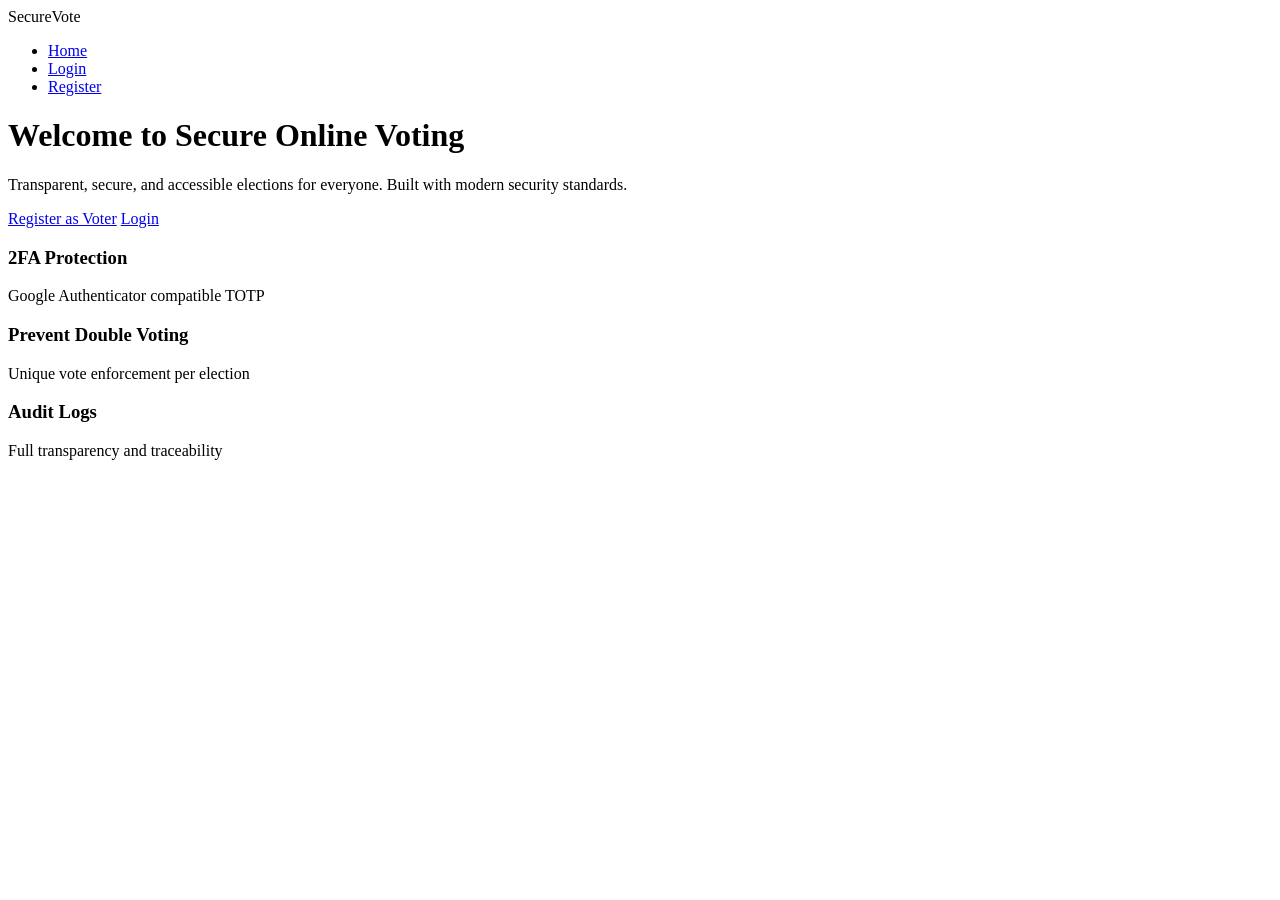
==== index.html @ 8ef24978 "Add core frontend pages and database config" ====
<!DOCTYPE html>
<html lang="en">
<head>
    <meta charset="UTF-8">
    <meta name="viewport" content="width=device-width, initial-scale=1.0">
    <title>SecureVote - Secure Online Voting</title>
    <link rel="stylesheet" href="assets/css/style.css">
    <script src="assets/js/main.js" defer></script>
</head>
<body>
    <header>
        <nav>
            <div class="logo">SecureVote</div>
            <ul>
                <li><a href="index.html">Home</a></li>
                <li><a href="login.html">Login</a></li>
                <li><a href="register.html">Register</a></li>
            </ul>
        </nav>
    </header>
    <main class="hero">
        <h1>Welcome to Secure Online Voting</h1>
        <p>Transparent, secure, and accessible elections for everyone. Built with modern security standards.</p>
        <div class="cta-buttons">
            <a href="register.html" class="btn primary">Register as Voter</a>
            <a href="login.html" class="btn secondary">Login</a>
        </div>
        <div class="features">
            <div class="feature">
                <h3>2FA Protection</h3>
                <p>Google Authenticator compatible TOTP</p>
            </div>
            <div class="feature">
                <h3>Prevent Double Voting</h3>
                <p>Unique vote enforcement per election</p>
            </div>
            <div class="feature">
                <h3>Audit Logs</h3>
                <p>Full transparency and traceability</p>
            </div>
        </div>
    </main>
    <?php include 'includes/footer.php'; ?>  <!-- Note: PHP not active in static HTML, use JS for dynamic -->
</body>
</html>
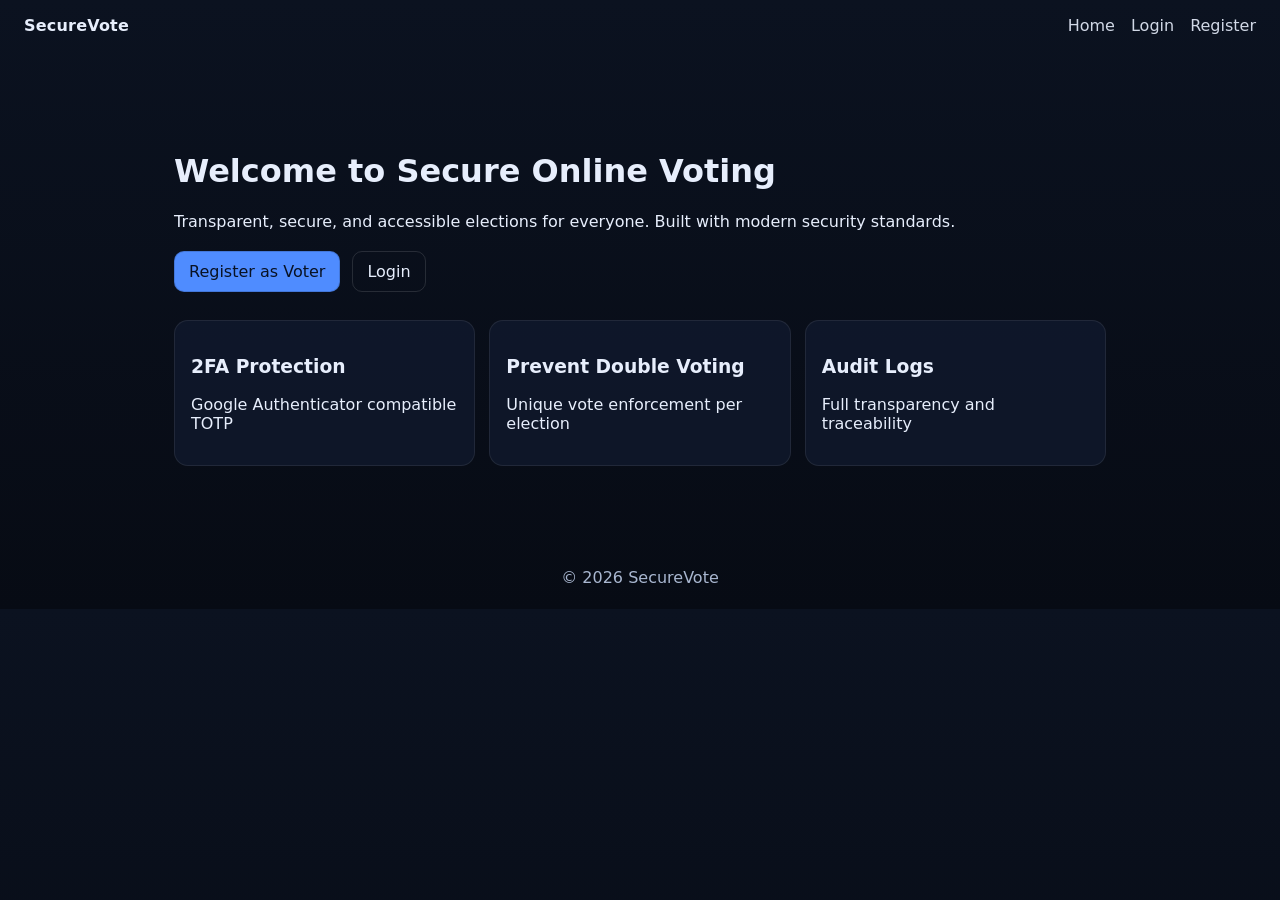
==== commit 894f002c: "first_update" ====
--- a/index.html
+++ b/index.html
@@ -40,6 +40,7 @@
             </div>
         </div>
     </main>
-    <?php include 'includes/footer.php'; ?>  <!-- Note: PHP not active in static HTML, use JS for dynamic -->
+    <footer class="site-footer">&copy; <span id="year"></span> SecureVote</footer>
+    <script>document.getElementById('year').textContent = new Date().getFullYear();</script>
 </body>
 </html>
--- a/assets/css/style.css
+++ b/assets/css/style.css
@@ -0,0 +1,32 @@
+/* SecureVote base styles */
+:root{
+  --bg:#0b1220;
+  --card:#111a2e;
+  --text:#e7eefc;
+  --muted:#a9b7d0;
+  --primary:#4f8cff;
+  --secondary:#22314f;
+  --danger:#ff4f6d;
+}
+*{box-sizing:border-box}
+body{margin:0;font-family:system-ui,-apple-system,Segoe UI,Roboto,Helvetica,Arial,sans-serif;background:linear-gradient(180deg,var(--bg),#070b14);color:var(--text)}
+header nav{display:flex;justify-content:space-between;align-items:center;padding:16px 24px}
+.logo{font-weight:800;letter-spacing:.2px}
+nav ul{list-style:none;display:flex;gap:16px;margin:0;padding:0}
+nav a{color:var(--text);text-decoration:none;opacity:.9}
+nav a:hover{opacity:1;text-decoration:underline}
+.container{max-width:520px;margin:64px auto;padding:24px;background:rgba(17,26,46,.9);border:1px solid rgba(255,255,255,.08);border-radius:14px}
+.hero{max-width:980px;margin:56px auto;padding:24px}
+.hero .cta-buttons{display:flex;gap:12px;margin-top:20px;flex-wrap:wrap}
+.btn{display:inline-block;padding:10px 14px;border-radius:10px;text-decoration:none;border:1px solid rgba(255,255,255,.12)}
+.btn.primary{background:var(--primary);color:#081224;border-color:rgba(0,0,0,.15)}
+.btn.secondary{background:transparent;color:var(--text)}
+.features{display:grid;grid-template-columns:repeat(3,minmax(0,1fr));gap:14px;margin-top:28px}
+.feature{background:rgba(17,26,46,.8);border:1px solid rgba(255,255,255,.08);border-radius:14px;padding:16px}
+.site-footer{padding:22px 24px;text-align:center;color:var(--muted)}
+@media (max-width:900px){.features{grid-template-columns:1fr}}
+form{display:flex;flex-direction:column;gap:12px}
+input{width:100%;padding:10px 12px;border-radius:10px;border:1px solid rgba(255,255,255,.12);background:rgba(7,11,20,.6);color:var(--text)}
+button{padding:10px 14px;border-radius:10px;border:none;background:var(--primary);color:#081224;font-weight:700;cursor:pointer}
+button:hover{filter:brightness(1.03)}
+
